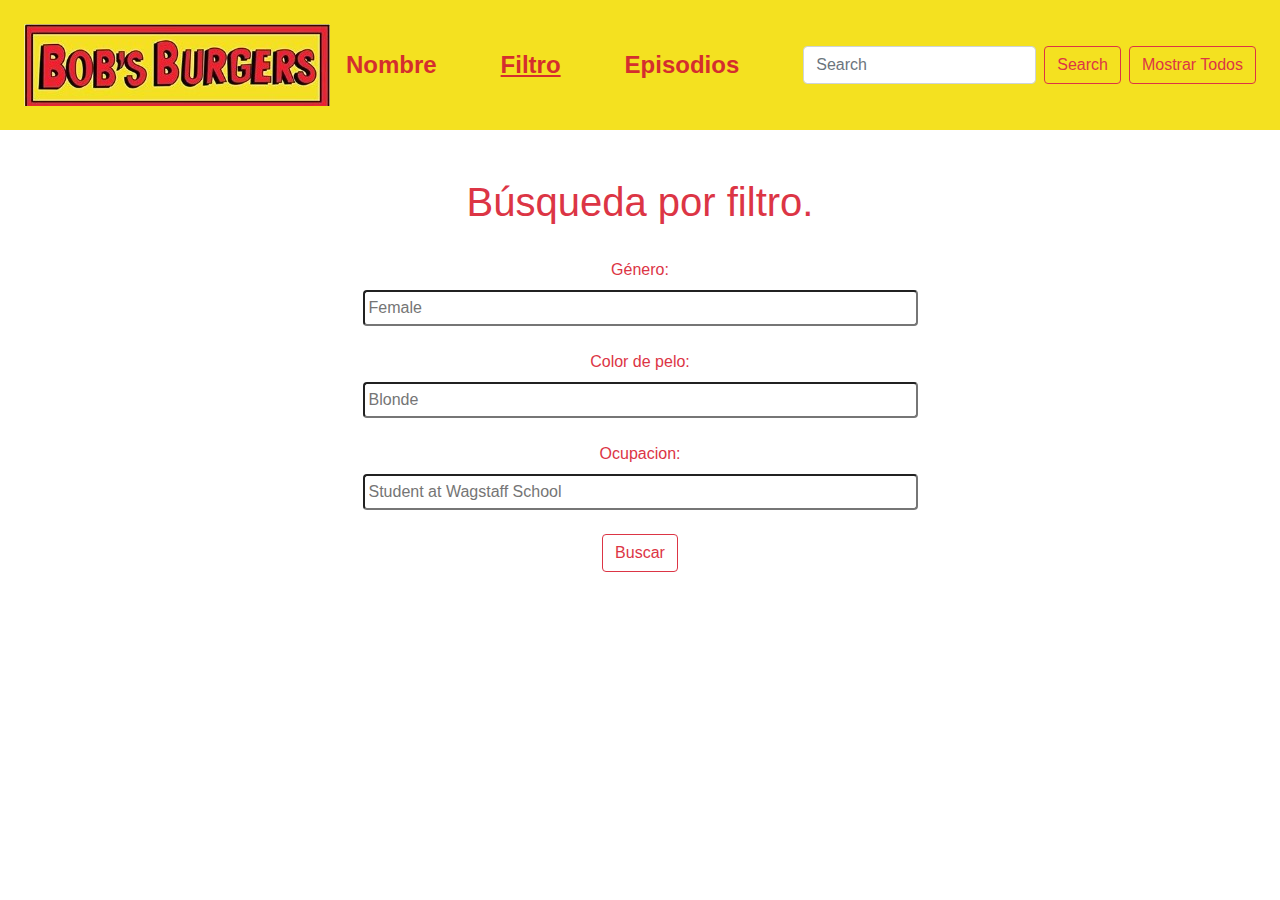
==== filtro.html @ 4683666e "commit1" ====
<!DOCTYPE html>
<html lang="en">
  <head>
    <title>Bobs burguer API</title>
    <!-- Required meta tags -->
    <meta charset="utf-8">
    <meta name="viewport" content="width=device-width, initial-scale=1, shrink-to-fit=no">


    <!-- Bootstrap CSS -->
    <link rel="stylesheet" href="https://stackpath.bootstrapcdn.com/bootstrap/4.3.1/css/bootstrap.min.css" integrity="sha384-ggOyR0iXCbMQv3Xipma34MD+dH/1fQ784/j6cY/iJTQUOhcWr7x9JvoRxT2MZw1T" crossorigin="anonymous">
    <link rel="stylesheet" href="style.css">
  </head>
  <body>
    <nav class="navbar navbar-expand-sm navbar-light bg-amarillo p-4" >
      <img src="img/logo.jpg" class="img-fluid" alt="">
      <button class="navbar-toggler d-lg-none" type="button" data-toggle="collapse" data-target="#collapsibleNavId" aria-controls="collapsibleNavId"
          aria-expanded="false" aria-label="Toggle navigation">
          <span class="navbar-toggler-icon"></span>
      </button>
      <div class="collapse navbar-collapse" id="collapsibleNavId">
          <ul class="navbar-nav m-auto mt-2 mt-lg-0 text-center">
              <li class="nav-item active">
                  <a class="nav-link text-rojo mr-5" href="index.html"> <strong>Nombre</strong> </a><span class="sr-only">(current)</span></a>
              </li>
              <li class="nav-item">
                  <a class="nav-link text-rojo mr-5" href="filtro.html"><u><strong>Filtro</strong></u></a>
              </li>
              <li class="nav-item">
                <a class="nav-link text-rojo mr-5" href="episodios.html"><strong>Episodios</strong></a>
            </li>
          </ul>
          <form class="form-inline my-2 my-lg-0" id="formulario">
            <input class="form-control mr-sm-2" id="nombre" type="text" placeholder="Search">
            <button class="btn btn-outline-danger mr-2 my-2 my-sm-0" id="submit" type="submit">Search</button>
            <button class="btn btn-outline-danger my-2 my-sm-0" id="todos" type="submit">Mostrar Todos</button>
        </form>
          
      </div>
  </nav>
<div class="container mt-4">
    <form action="" id="formulario2" class="text-center">
      <h1 class="text-danger p-4 ">Búsqueda por filtro.</h1>
        <label class="text-danger" class="text-danger" for="genero">Género:</label> <br>
        <input type="text" name="genero" id="genero" placeholder="Female" class="mb-4 w-50 p-1 rounded">
        <br>
        <label class="text-danger" for="pelo">Color de pelo:</label> <br>
        <input type="text" name="pelo" id="pelo" placeholder="Blonde" class="mb-4 w-50 p-1 rounded">
        <br>
        <label class="text-danger" for="ocupacion">Ocupacion: </label> <br>
        <input type="text" name="ocupacion" id="ocupacion" placeholder="Student at Wagstaff School" class="mb-4 w-50 p-1 rounded">
        <br>
        <button type="submit" class="btn btn-outline-danger">Buscar</button>
    </form>
    <div class="row mt-3" id="card"></div>
    <template id="template-card">
            <div class="col-4 mb-3 col-lg-3">
                <div class="card borde-amarillo bg-amarillo  height">
                  <img class="card-img-top bg-white img img-fluid" id="img" src="" alt="" >
                  <div class="card-body ">
                    <h4 class="card-title"></h4>
                    <p class="text-rojo2"><strong>Género:</strong>  <span class="card-text"></span></p>
                    <p class="text-rojo2"><strong>Color de pelo: </strong> <span class="color-pelo"></span></p>
                    <p class="text-rojo2"><strong>Ocupación:</strong> <span class="ocupacion"></span></p>
                   <p class="text-rojo2"><strong>Primer Episodio:</strong> <a href="episodios.html" class="text-rojo2"></a> </p> 
                  </div>
                </div>
                    </div>
                </div>
            </div>
    </template>
        </div>
      
    <!-- Optional JavaScript -->
    <script src="filtro.js"></script>
    <!-- jQuery first, then Popper.js, then Bootstrap JS -->
    <script src="https://code.jquery.com/jquery-3.3.1.slim.min.js" integrity="sha384-q8i/X+965DzO0rT7abK41JStQIAqVgRVzpbzo5smXKp4YfRvH+8abtTE1Pi6jizo" crossorigin="anonymous"></script>
    <script src="https://cdnjs.cloudflare.com/ajax/libs/popper.js/1.14.7/umd/popper.min.js" integrity="sha384-UO2eT0CpHqdSJQ6hJty5KVphtPhzWj9WO1clHTMGa3JDZwrnQq4sF86dIHNDz0W1" crossorigin="anonymous"></script>
    <script src="https://stackpath.bootstrapcdn.com/bootstrap/4.3.1/js/bootstrap.min.js" integrity="sha384-JjSmVgyd0p3pXB1rRibZUAYoIIy6OrQ6VrjIEaFf/nJGzIxFDsf4x0xIM+B07jRM" crossorigin="anonymous"></script>
  </body>
</html>
---- style.css ----
.img {
    width: 300px !important;
    height: 300px  !important;
}
.bg-amarillo{
    background-color: #F4E120;
}
.text-rojo{
    color: #D42E2E !important;
    font-size: 24px !important;
    font-weight: 100% !important;
}
.borde-none{
    border:none;
}
.borde-amarillo{
    border-width: 3px;
}
.bg-white{
background-color: white !important;
}
.text-rojo2{
    color: #D42E2E !important;

    font-weight: 100% !important;
}
.text-rojo3{
    color: #D42E2E !important;
   
    font-weight: 100% !important;
}
.height{
    height: 660px !important;
    
}
.height2{
    height: 760px !important;
    
}
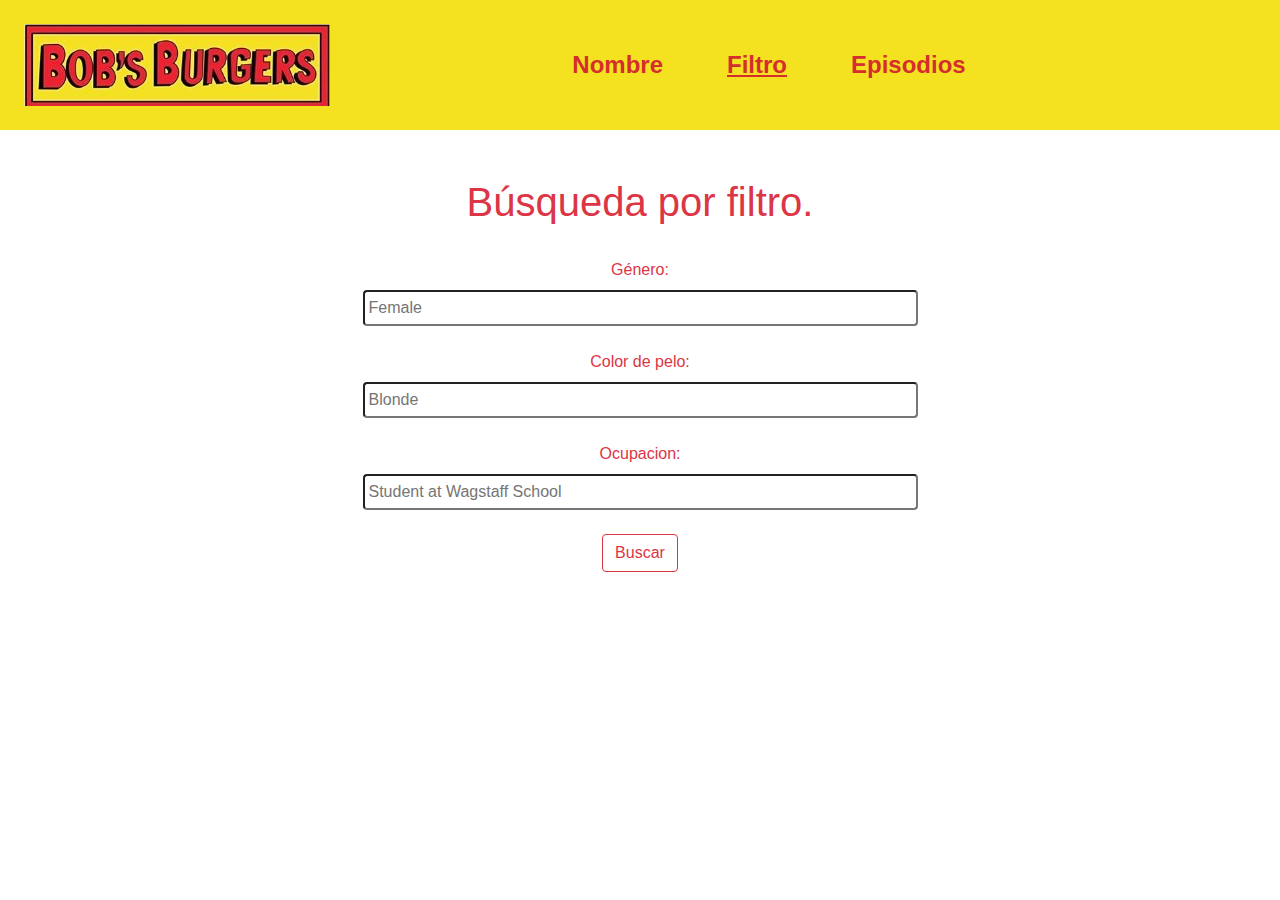
==== commit bcdad97d: "commit1" ====
--- a/filtro.html
+++ b/filtro.html
@@ -30,11 +30,6 @@
                 <a class="nav-link text-rojo mr-5" href="episodios.html"><strong>Episodios</strong></a>
             </li>
           </ul>
-          <form class="form-inline my-2 my-lg-0" id="formulario">
-            <input class="form-control mr-sm-2" id="nombre" type="text" placeholder="Search">
-            <button class="btn btn-outline-danger mr-2 my-2 my-sm-0" id="submit" type="submit">Search</button>
-            <button class="btn btn-outline-danger my-2 my-sm-0" id="todos" type="submit">Mostrar Todos</button>
-        </form>
           
       </div>
   </nav>
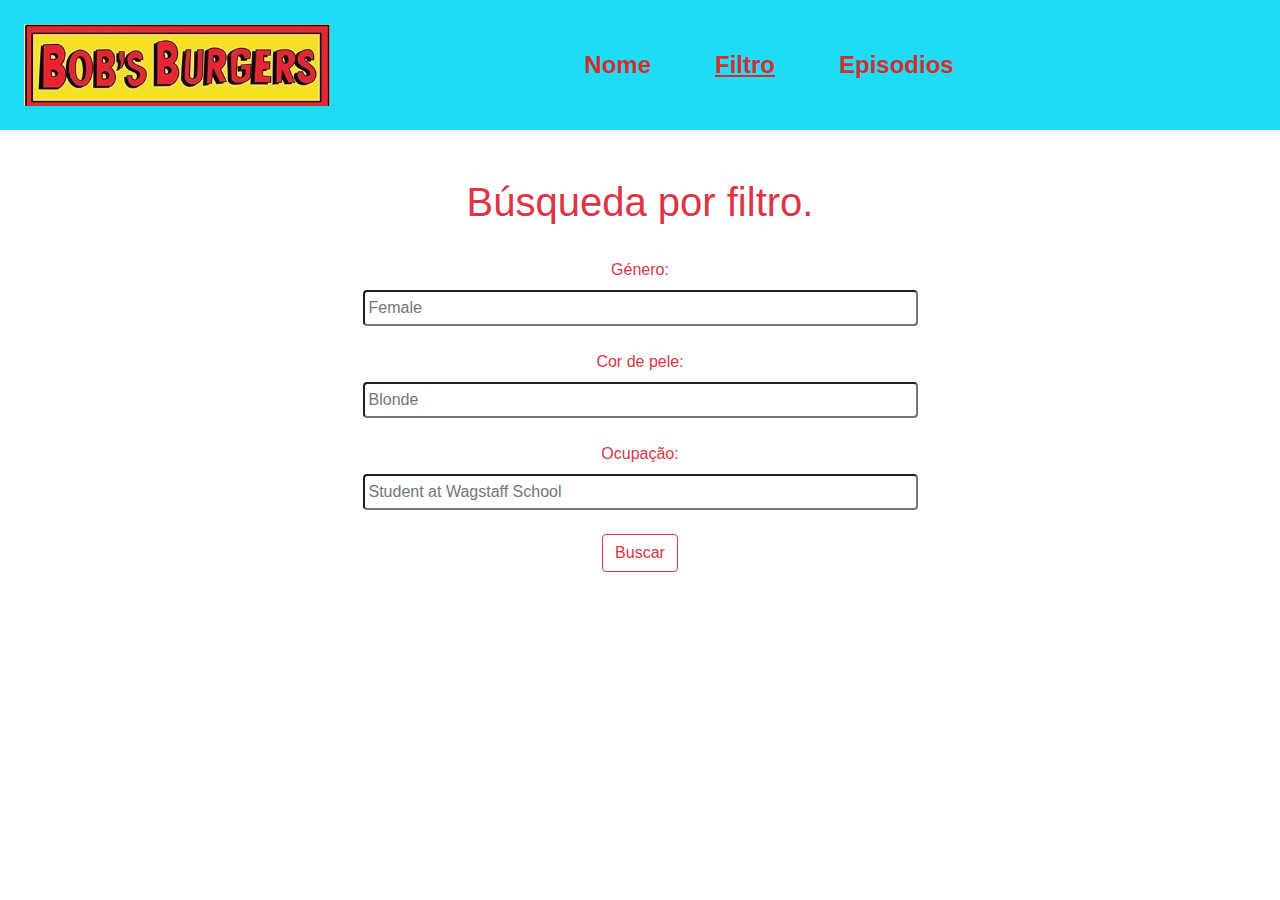
==== commit 74272e49: "Atualização" ====
--- a/filtro.html
+++ b/filtro.html
@@ -21,7 +21,7 @@
       <div class="collapse navbar-collapse" id="collapsibleNavId">
           <ul class="navbar-nav m-auto mt-2 mt-lg-0 text-center">
               <li class="nav-item active">
-                  <a class="nav-link text-rojo mr-5" href="index.html"> <strong>Nombre</strong> </a><span class="sr-only">(current)</span></a>
+                  <a class="nav-link text-rojo mr-5" href="index.html"> <strong>Nome</strong> </a><span class="sr-only">(current)</span></a>
               </li>
               <li class="nav-item">
                   <a class="nav-link text-rojo mr-5" href="filtro.html"><u><strong>Filtro</strong></u></a>
@@ -39,10 +39,10 @@
         <label class="text-danger" class="text-danger" for="genero">Género:</label> <br>
         <input type="text" name="genero" id="genero" placeholder="Female" class="mb-4 w-50 p-1 rounded">
         <br>
-        <label class="text-danger" for="pelo">Color de pelo:</label> <br>
+        <label class="text-danger" for="pelo">Cor de pele:</label> <br>
         <input type="text" name="pelo" id="pelo" placeholder="Blonde" class="mb-4 w-50 p-1 rounded">
         <br>
-        <label class="text-danger" for="ocupacion">Ocupacion: </label> <br>
+        <label class="text-danger" for="ocupacion">Ocupação: </label> <br>
         <input type="text" name="ocupacion" id="ocupacion" placeholder="Student at Wagstaff School" class="mb-4 w-50 p-1 rounded">
         <br>
         <button type="submit" class="btn btn-outline-danger">Buscar</button>
--- a/style.css
+++ b/style.css
@@ -3,7 +3,7 @@
     height: 300px  !important;
 }
 .bg-amarillo{
-    background-color: #F4E120;
+    background-color: #20dbf4;
 }
 .text-rojo{
     color: #D42E2E !important;
@@ -15,6 +15,9 @@
 }
 .borde-amarillo{
     border-width: 3px;
+}
+.border-radius{
+    border-radius: 20px;
 }
 .bg-white{
 background-color: white !important;
